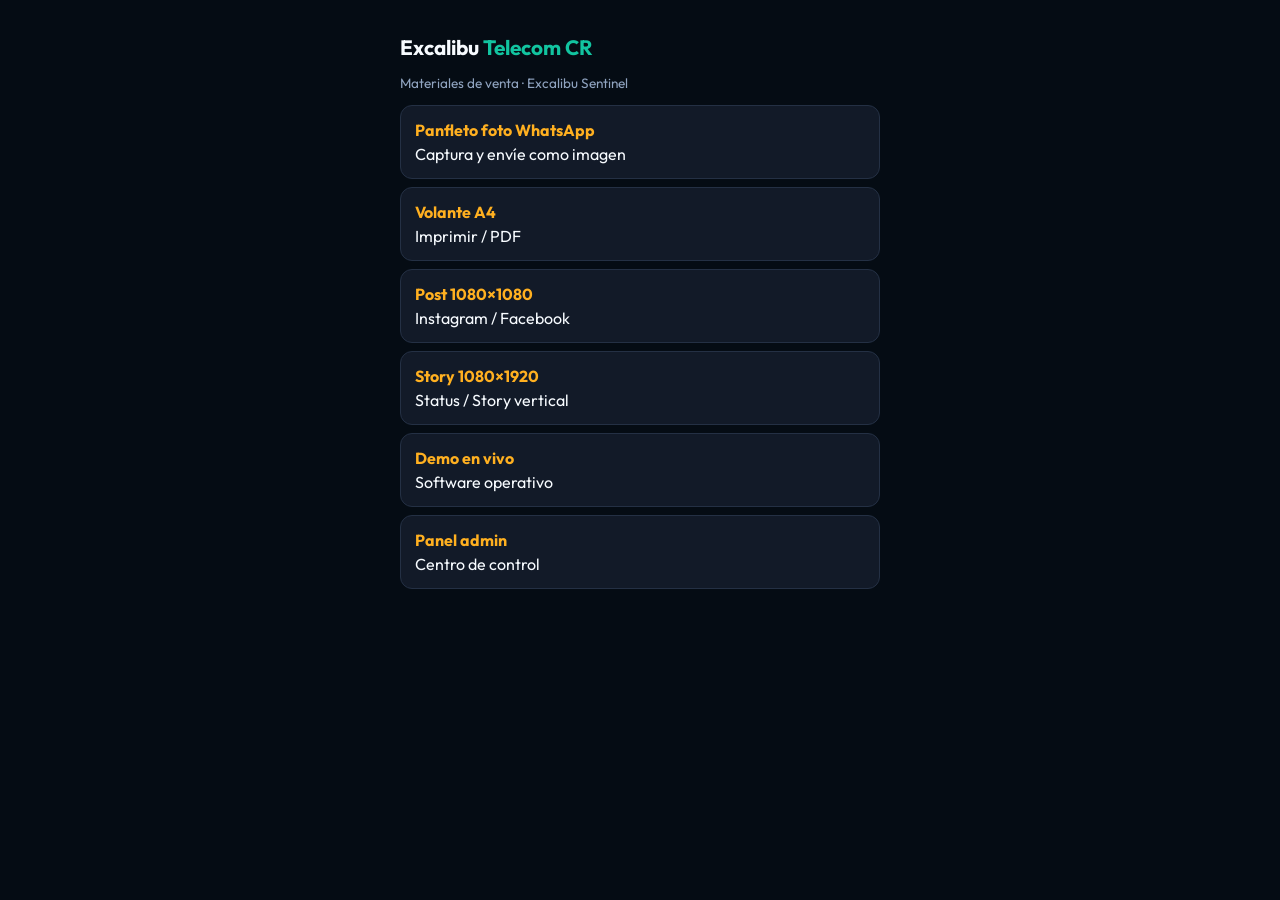
==== web/marketing/index.html @ 99bd0cec "Organize Excalibu Sentinel for production deploy. Split FastAPI into route modules, add patrol alert" ====
<!DOCTYPE html>
<html lang="es">
<head>
  <meta charset="UTF-8" />
  <meta name="viewport" content="width=device-width, initial-scale=1" />
  <title>Marketing — Excalibu Telecom CR</title>
  <link href="https://fonts.googleapis.com/css2?family=Outfit:wght@400;600;700&display=swap" rel="stylesheet" />
  <style>
    body { font-family: Outfit, sans-serif; background: #050c14; color: #f7fbff; max-width: 480px; margin: 0 auto; padding: 20px; }
    h1 { font-size: 1.3rem; } h1 span { color: #12c4a0; }
    a { display: block; background: #121a28; border: 1px solid #243044; border-radius: 12px; padding: 14px; margin: 8px 0; color: inherit; text-decoration: none; }
    a:hover { border-color: #12c4a0; }
    a strong { color: #ffb020; display: block; margin-bottom: 4px; }
    .sub { font-size: .85rem; color: #8fa3bf; }
  </style>
</head>
<body>
  <h1>Excalibu <span>Telecom CR</span></h1>
  <p class="sub">Materiales de venta · Excalibu Sentinel</p>
  <a href="panfleto.html"><strong>Panfleto foto WhatsApp</strong><span>Captura y envíe como imagen</span></a>
  <a href="volante.html"><strong>Volante A4</strong><span>Imprimir / PDF</span></a>
  <a href="post.html"><strong>Post 1080×1080</strong><span>Instagram / Facebook</span></a>
  <a href="story.html"><strong>Story 1080×1920</strong><span>Status / Story vertical</span></a>
  <a href="/demo"><strong>Demo en vivo</strong><span>Software operativo</span></a>
  <a href="/admin"><strong>Panel admin</strong><span>Centro de control</span></a>
</body>
</html>
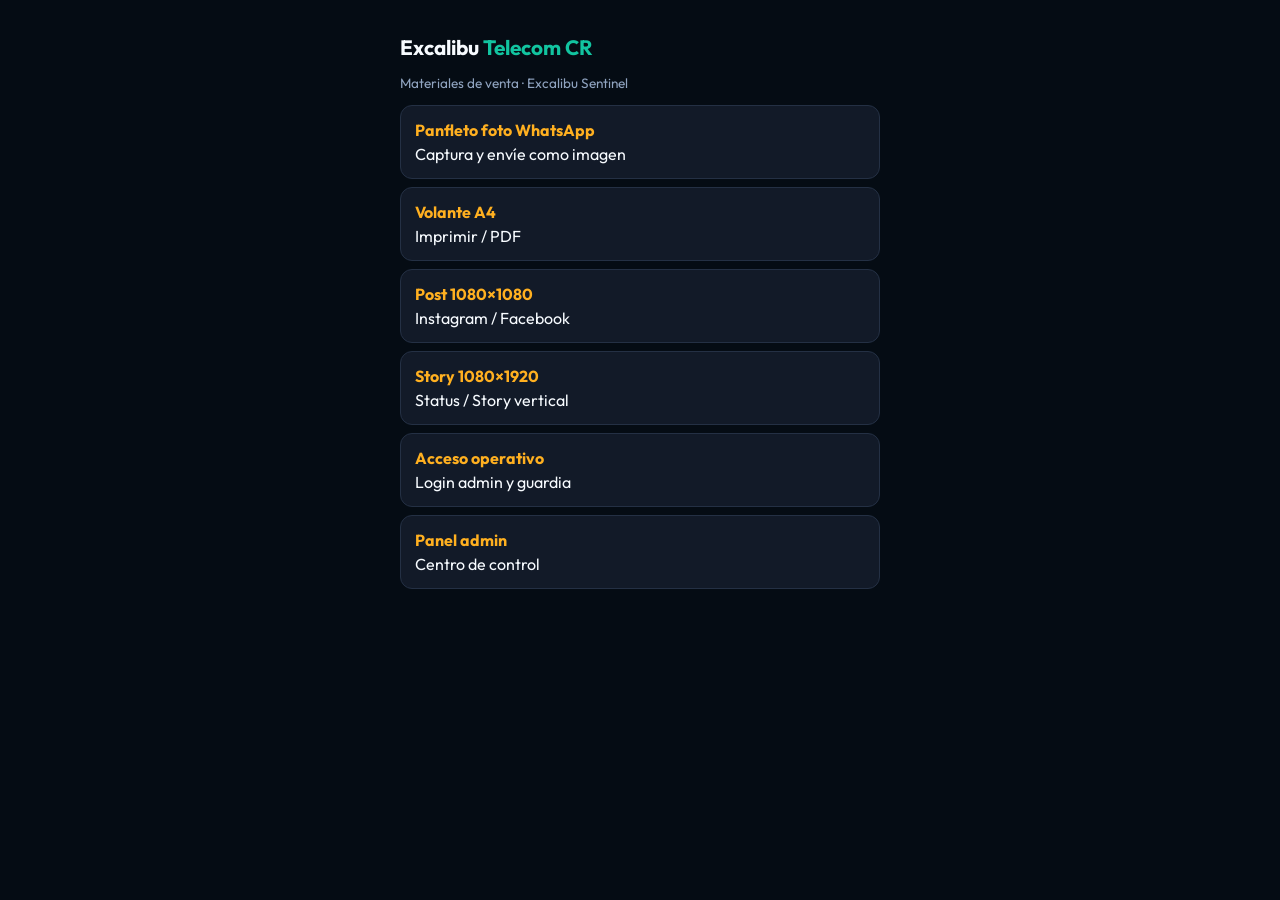
==== commit 08608423: "Remove demo data and add clean production bootstrap. Purge legacy demo on startup, redirect /demo to" ====
--- a/web/marketing/index.html
+++ b/web/marketing/index.html
@@ -21,7 +21,7 @@
   <a href="volante.html"><strong>Volante A4</strong><span>Imprimir / PDF</span></a>
   <a href="post.html"><strong>Post 1080×1080</strong><span>Instagram / Facebook</span></a>
   <a href="story.html"><strong>Story 1080×1920</strong><span>Status / Story vertical</span></a>
-  <a href="/demo"><strong>Demo en vivo</strong><span>Software operativo</span></a>
+  <a href="/login"><strong>Acceso operativo</strong><span>Login admin y guardia</span></a>
   <a href="/admin"><strong>Panel admin</strong><span>Centro de control</span></a>
 </body>
 </html>
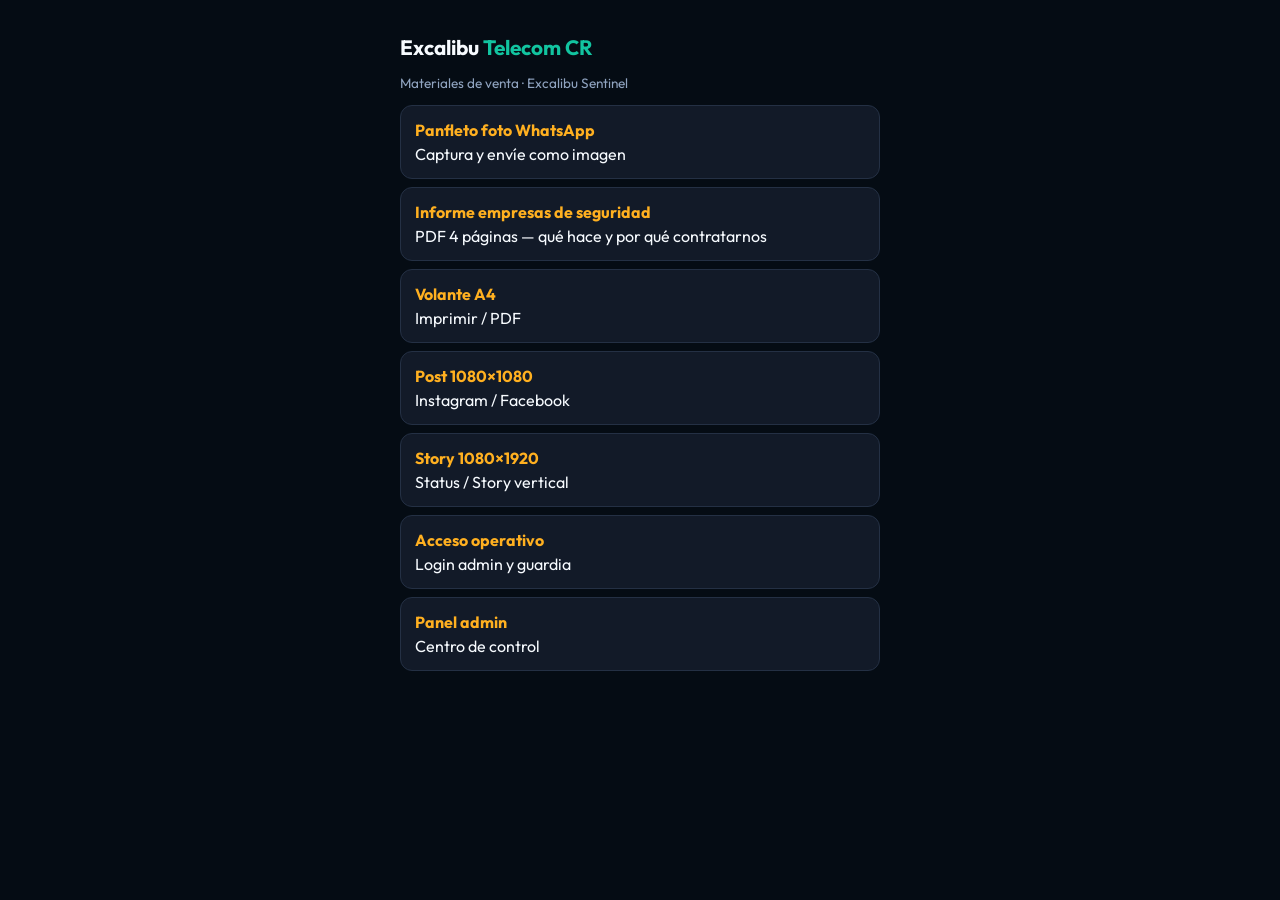
==== commit 2ad5c0f5: "Add live mobile camera sharing from guard phone to admin panel. Guards stream their cell camera duri" ====
--- a/web/marketing/index.html
+++ b/web/marketing/index.html
@@ -18,6 +18,7 @@
   <h1>Excalibu <span>Telecom CR</span></h1>
   <p class="sub">Materiales de venta · Excalibu Sentinel</p>
   <a href="panfleto.html"><strong>Panfleto foto WhatsApp</strong><span>Captura y envíe como imagen</span></a>
+  <a href="informe.html"><strong>Informe empresas de seguridad</strong><span>PDF 4 páginas — qué hace y por qué contratarnos</span></a>
   <a href="volante.html"><strong>Volante A4</strong><span>Imprimir / PDF</span></a>
   <a href="post.html"><strong>Post 1080×1080</strong><span>Instagram / Facebook</span></a>
   <a href="story.html"><strong>Story 1080×1920</strong><span>Status / Story vertical</span></a>
